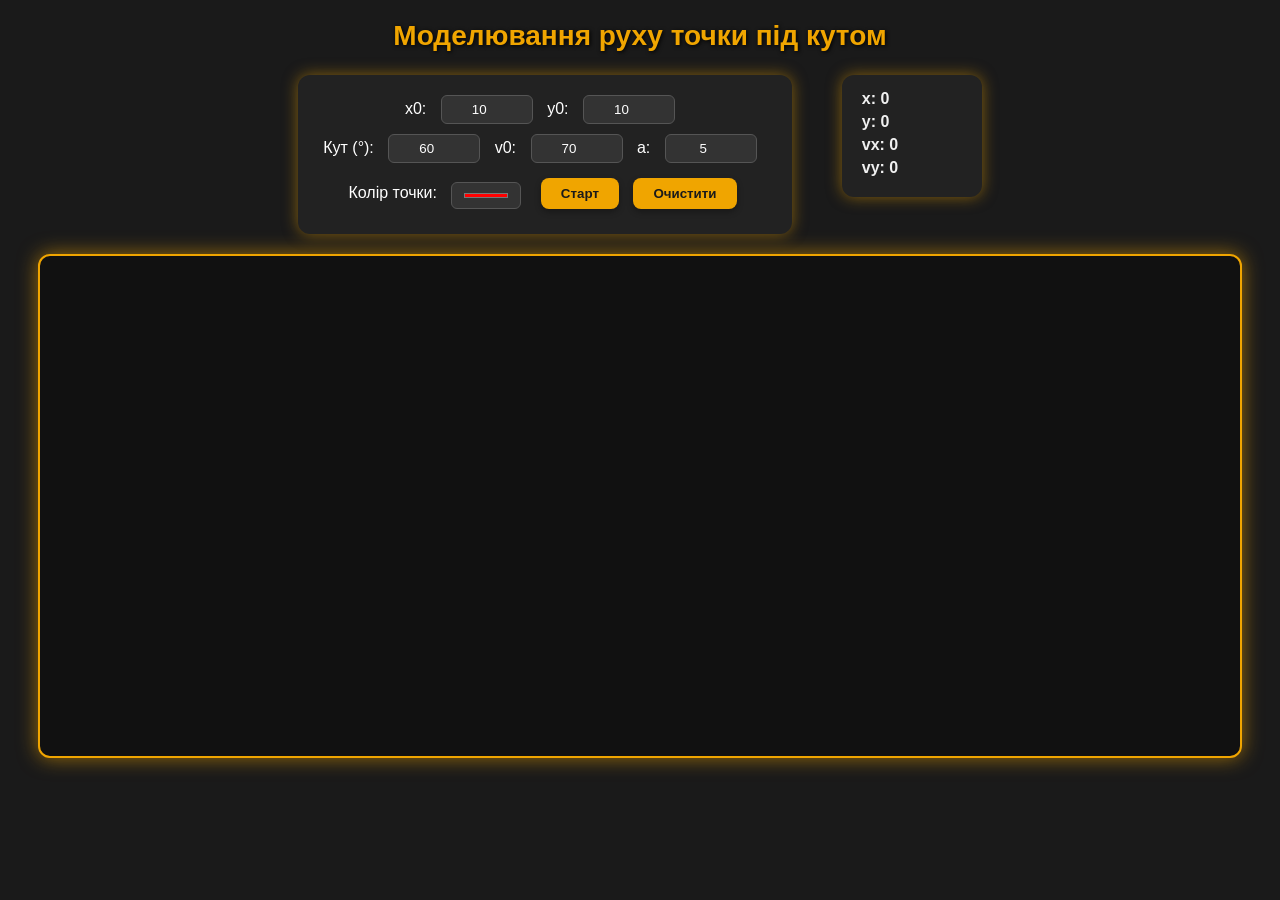
==== angle motion/index.html @ d85cfff5 "copy for angle motion" ====
<!DOCTYPE html>
<html lang="uk">

    <head>
        <meta charset="UTF-8">
        <title>Моделювання руху точки</title>
        <link href="style.css" rel="stylesheet">
    </head>

    <body>

        <h2>Моделювання руху точки під кутом</h2>

        <div class="top-container">
            <div class="controls">
                <label for="x0">x0:</label>
                <input id="x0" type="number" value="10">
                <label for="y0">y0:</label>
                <input id="y0" type="number" value="10"><br>
                <label for="angle">Кут (°):</label>
                <input id="angle" type="number" value="60">
                <label for="v0">v0:</label>
                <input id="v0" type="number" value="70">
                <label for="a">a:</label>
                <input id="a" type="number" value="5"><br>
                <label for="point-color">Колір точки:</label>
                <input id="point-color" type="color" value="#ff0000">

                <button onclick="startSimulation()">Старт</button>
                <button onclick="clearCanvas()">Очистити</button>
            </div>
            <div id="info">
                <div id="info-x">x: 0</div>
                <div id="info-y">y: 0</div>
                <div id="info-vx">vx: 0</div>
                <div id="info-vy">vy: 0</div>
            </div>
        </div>

        <canvas id="canvas"></canvas>


        <script src="script.js"></script>
    </body>

</html>
---- angle motion/style.css ----
body {
    padding: 0;
    margin: 0;
    font-family: 'Segoe UI', Tahoma, Geneva, Verdana, sans-serif;
    color: #ffffff;
    text-align: center;
    background: #1a1a1a; /* темний фон */
}

h2 {
    margin-top: 20px;
    font-size: 28px;
    color: #f0a500;
    text-shadow: 1px 1px 4px #000000;
}

.top-container {
    display: flex;
    gap: 50px;
    align-items: flex-start;
    justify-content: center;
    margin-top: 20px;
}

.controls {
    padding: 15px 25px;
    background: #222222;
    border-radius: 12px;
    box-shadow: 0 0 15px rgb(240 165 0 / 50%);
}

input[type="number"], input[type="color"] {
    width: 70px;
    padding: 6px 10px;
    margin: 5px 10px;
    color: #ffffff;
    text-align: center;
    background: #333333;
    border: 1px solid #555555;
    border-radius: 6px;
    transition: all 0.2s ease;
}

input[type="number"]:focus, input[type="color"]:focus {
    border-color: #f0a500;
    outline: none;
    box-shadow: 0 0 5px #f0a500;
}

button {
    padding: 8px 20px;
    margin: 10px 5px;
    font-weight: bold;
    color: #1a1a1a;
    cursor: pointer;
    background: #f0a500;
    border: none;
    border-radius: 8px;
    box-shadow: 0 3px 6px rgb(0 0 0 / 30%);
    transition: all 0.2s ease;
}

button:hover {
    background: #ffbf00;
    box-shadow: 0 5px 10px rgb(0 0 0 / 40%);
    transform: translateY(-2px);
}

canvas {
    display: block;
    width: 1200px;
    height: 500px;
    margin: 20px auto;
    background: #111111;
    border: 2px solid #f0a500;
    border-radius: 12px;
    box-shadow: 0 0 20px rgb(240 165 0 / 60%);
}

#info {
    display: flex;
    flex-direction: column;
    align-items: flex-start;
    min-width: 100px;
    padding: 15px 20px;
    font-weight: bold;
    color: #f0f0f0;
    background: #222222;
    border-radius: 12px;
    box-shadow: 0 0 15px rgb(240 165 0 / 50%);
}

#info div {
  margin-bottom: 5px;
}
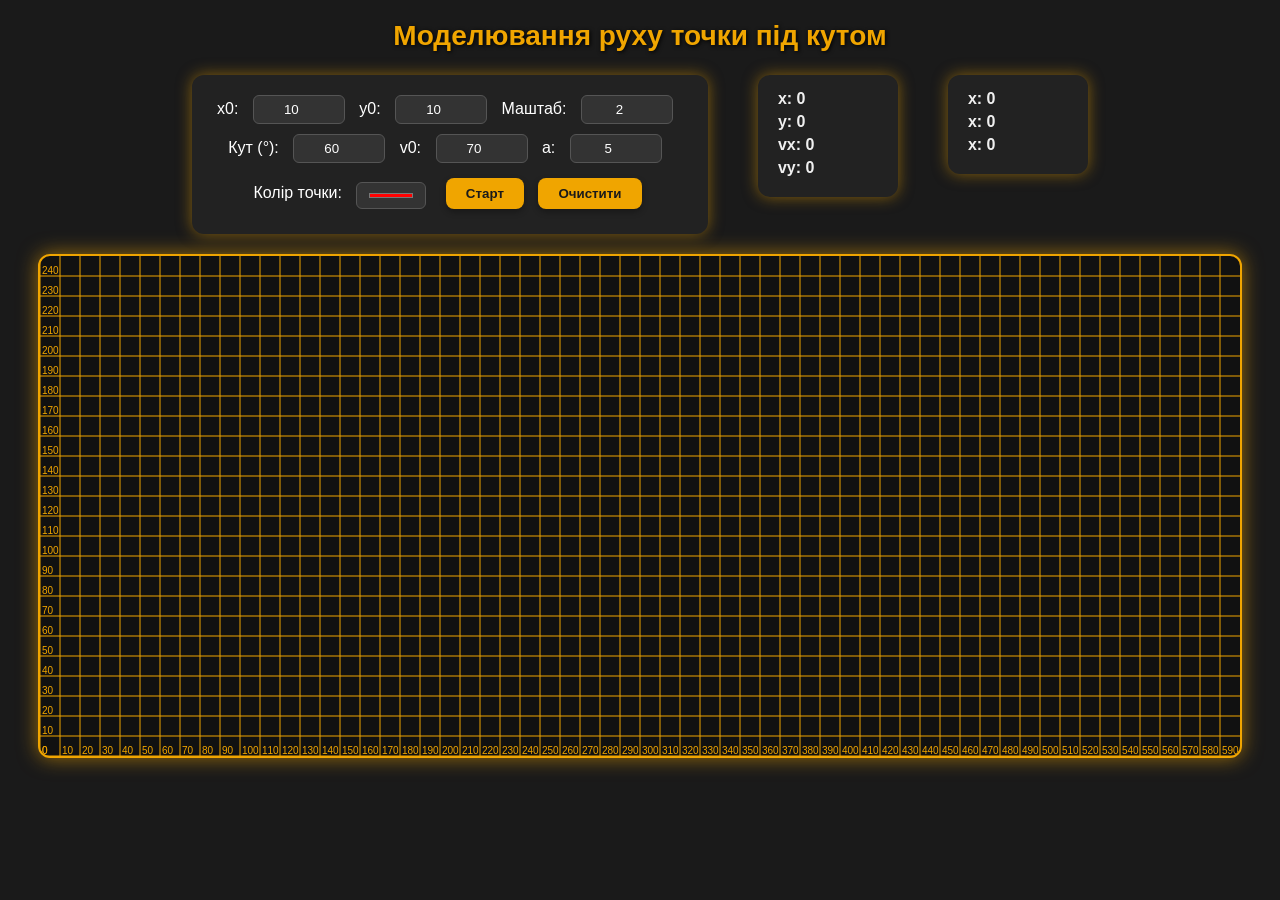
==== commit ae4eff39: "add angle motion with canvas visualization and tooltip" ====
--- a/angle motion/index.html
+++ b/angle motion/index.html
@@ -16,7 +16,9 @@
                 <label for="x0">x0:</label>
                 <input id="x0" type="number" value="10">
                 <label for="y0">y0:</label>
-                <input id="y0" type="number" value="10"><br>
+                <input id="y0" type="number" value="10">
+                <label for="scale">Маштаб:</label>
+                <input id="scale" type="number" value="2"><br>
                 <label for="angle">Кут (°):</label>
                 <input id="angle" type="number" value="60">
                 <label for="v0">v0:</label>
@@ -26,18 +28,25 @@
                 <label for="point-color">Колір точки:</label>
                 <input id="point-color" type="color" value="#ff0000">
 
+
                 <button onclick="startSimulation()">Старт</button>
                 <button onclick="clearCanvas()">Очистити</button>
             </div>
-            <div id="info">
+            <div class="info">
                 <div id="info-x">x: 0</div>
                 <div id="info-y">y: 0</div>
                 <div id="info-vx">vx: 0</div>
                 <div id="info-vy">vy: 0</div>
             </div>
+            <div class="info">
+                <div id="info-t">x: 0</div>
+                <div id="info-l">x: 0</div>
+                <div id="info-h">x: 0</div>
+            </div>
         </div>
 
         <canvas id="canvas"></canvas>
+        <div id="tooltip"></div>
 
 
         <script src="script.js"></script>
--- a/angle motion/style.css
+++ b/angle motion/style.css
@@ -5,7 +5,7 @@
     font-family: 'Segoe UI', Tahoma, Geneva, Verdana, sans-serif;
     color: #ffffff;
     text-align: center;
-    background: #1a1a1a; /* темний фон */
+    background: #1a1a1a;
 }
 
 h2 {
@@ -78,7 +78,7 @@
     box-shadow: 0 0 20px rgb(240 165 0 / 60%);
 }
 
-#info {
+.info {
     display: flex;
     flex-direction: column;
     align-items: flex-start;
@@ -91,6 +91,18 @@
     box-shadow: 0 0 15px rgb(240 165 0 / 50%);
 }
 
-#info div {
+.info div {
   margin-bottom: 5px;
 }
+
+#tooltip {
+  position: absolute;
+  z-index: 10; /* щоб був поверх canvas */
+  display: none; /* спочатку прихований */
+  padding: 2px 6px;
+  font-size: 12px;
+  color: #111111;
+  pointer-events: none;
+  background: #f0a500;
+  border-radius: 4px;
+}
